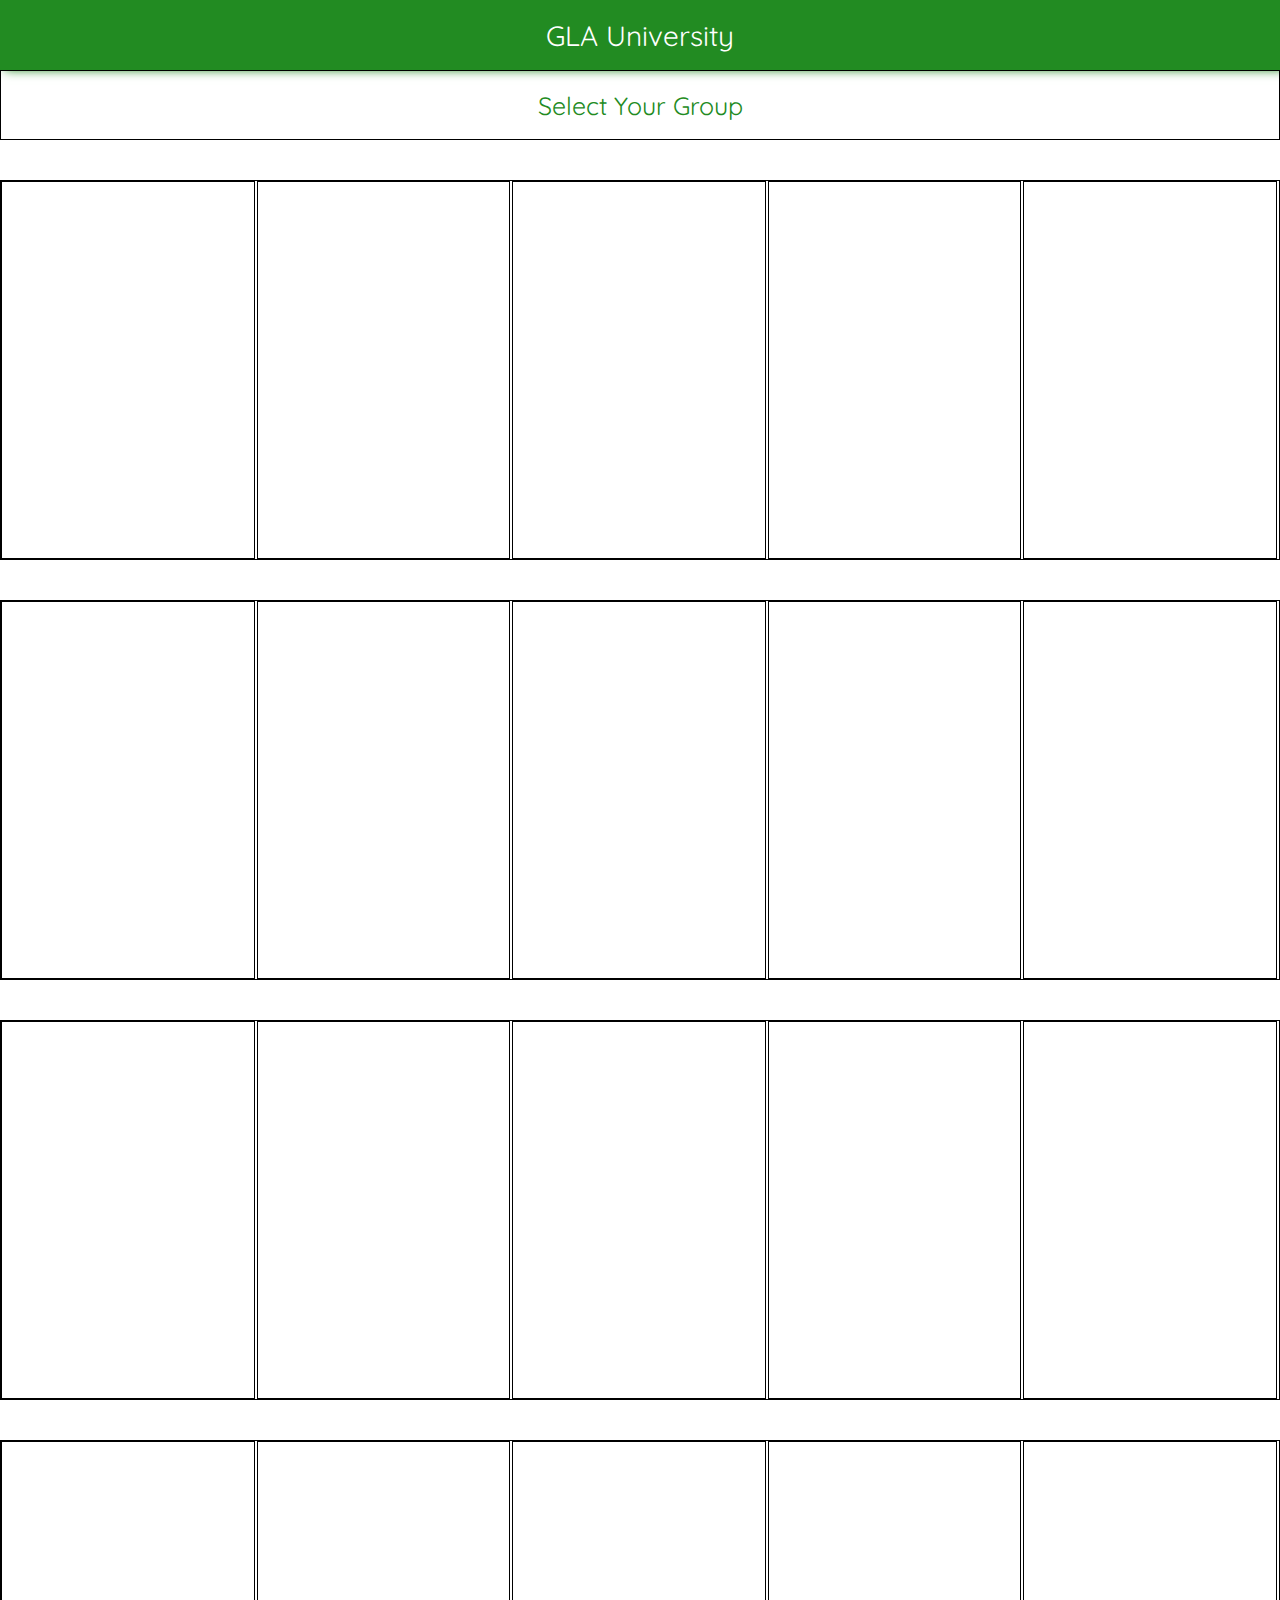
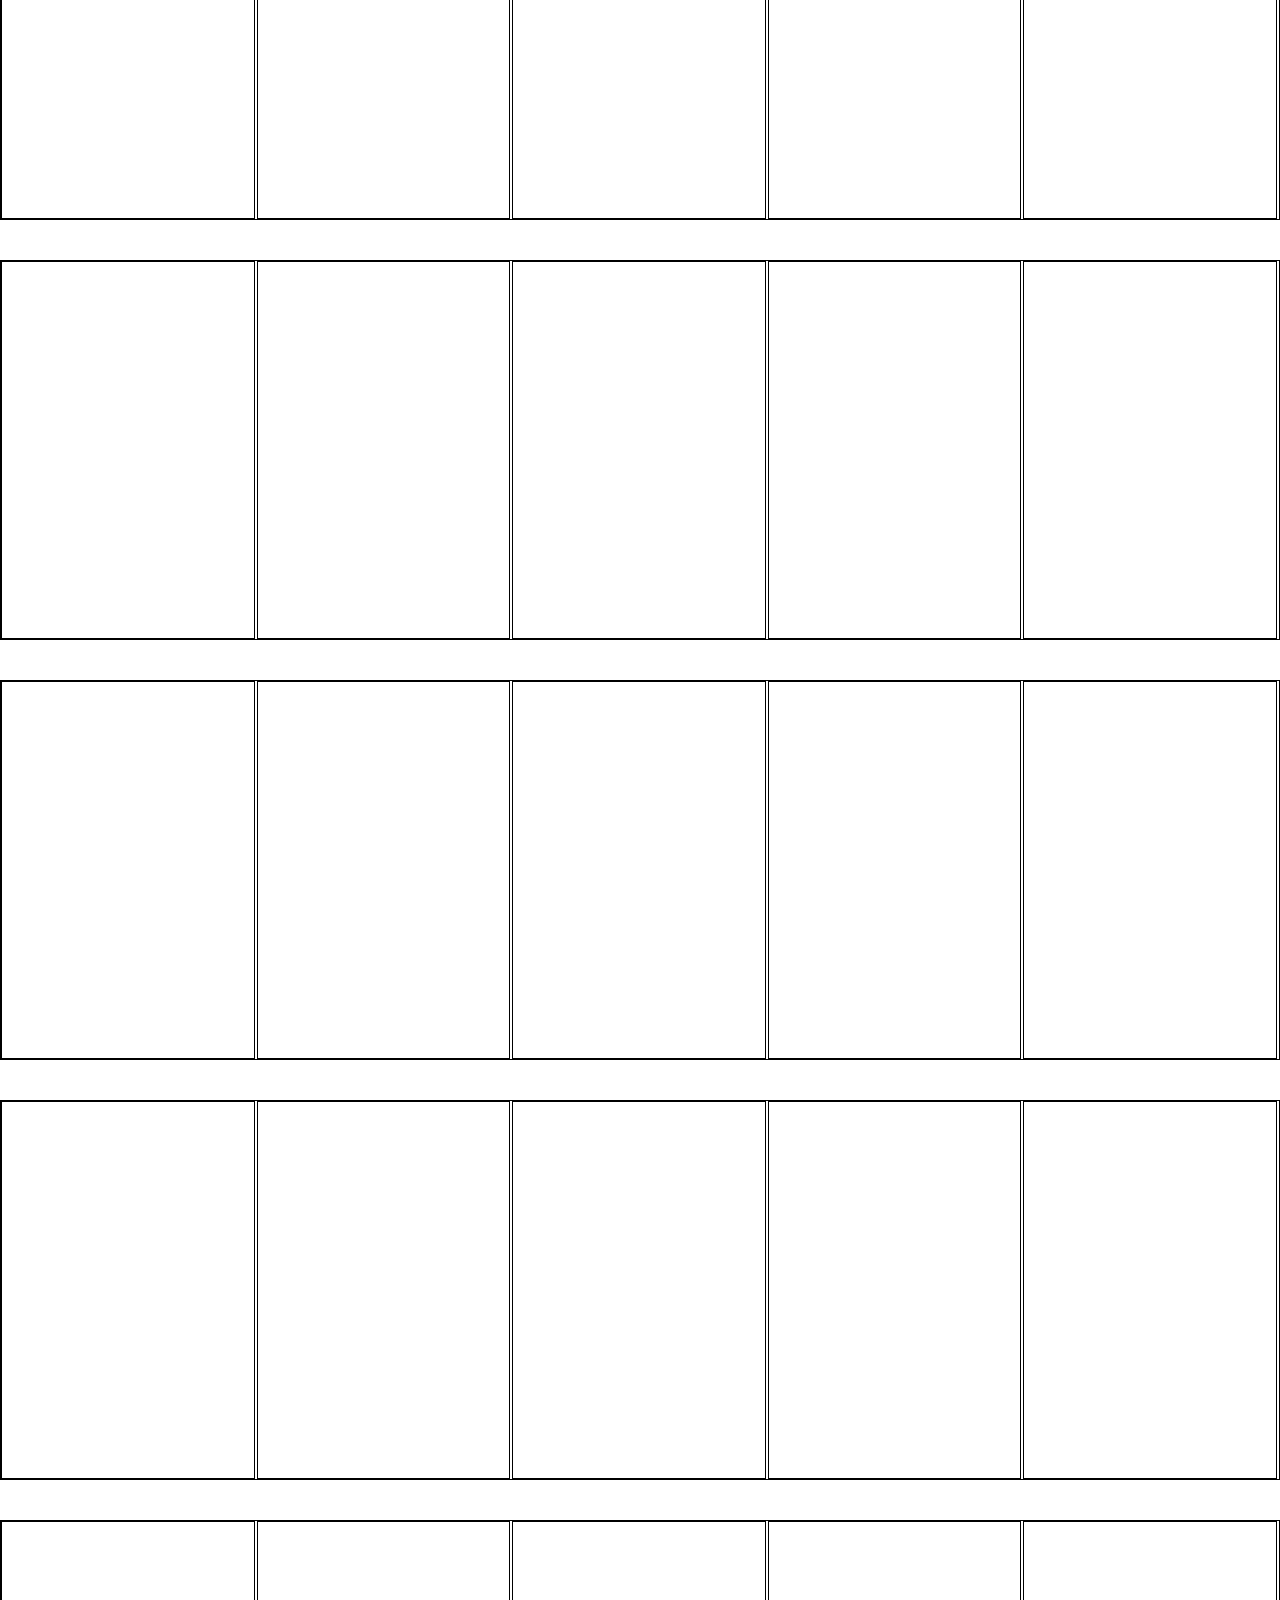
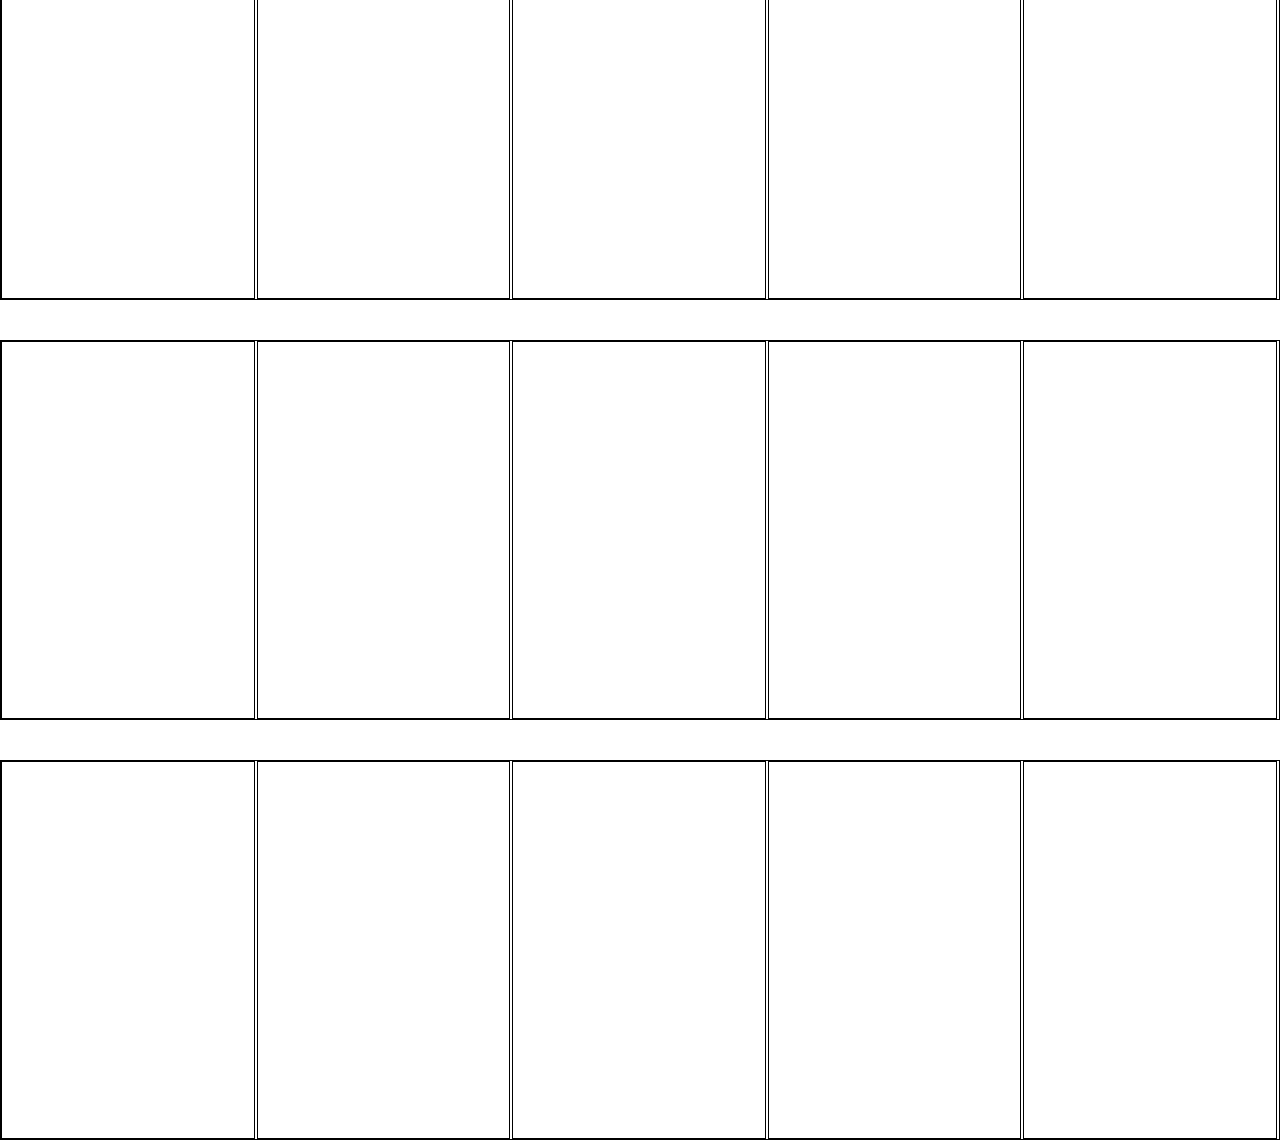
==== Pages/GroupData.html @ 1cf5370e "update" ====
<!DOCTYPE html>
<html lang="en">
<head>
    <meta charset="UTF-8">
    <meta http-equiv="X-UA-Compatible" content="IE=edge">
    <meta name="viewport" content="width=device-width, initial-scale=1.0">
    <title>Group Form</title>
    <link rel="stylesheet" href="../StyleSheet/group.css">
</head>
<body>
    <div class="container">
        <header>
            <p>GLA University</p>
        </header>
        <div class="titleContainer">
            <p>Select Your Group</p>
        </div>
        <main>
            <div class="card"></div>
            <div class="card"></div>
            <div class="card"></div>
            <div class="card"></div>
            <div class="card"></div>
        </main>
        <main>
            <div class="card"></div>
            <div class="card"></div>
            <div class="card"></div>
            <div class="card"></div>
            <div class="card"></div>
        </main>
        <main>
            <div class="card"></div>
            <div class="card"></div>
            <div class="card"></div>
            <div class="card"></div>
            <div class="card"></div>
        </main>
        <main>
            <div class="card"></div>
            <div class="card"></div>
            <div class="card"></div>
            <div class="card"></div>
            <div class="card"></div>
        </main>
        <main>
            <div class="card"></div>
            <div class="card"></div>
            <div class="card"></div>
            <div class="card"></div>
            <div class="card"></div>
        </main>
        <main>
            <div class="card"></div>
            <div class="card"></div>
            <div class="card"></div>
            <div class="card"></div>
            <div class="card"></div>
        </main>
        <main>
            <div class="card"></div>
            <div class="card"></div>
            <div class="card"></div>
            <div class="card"></div>
            <div class="card"></div>
        </main>
        <main>
            <div class="card"></div>
            <div class="card"></div>
            <div class="card"></div>
            <div class="card"></div>
            <div class="card"></div>
        </main>
        <main>
            <div class="card"></div>
            <div class="card"></div>
            <div class="card"></div>
            <div class="card"></div>
            <div class="card"></div>
        </main>
        <main>
            <div class="card"></div>
            <div class="card"></div>
            <div class="card"></div>
            <div class="card"></div>
            <div class="card"></div>
        </main>
        
    </div>
    
</body>
</html>
---- StyleSheet/group.css ----
@import url("https://fonts.googleapis.com/css2?family=Quicksand:wght@400;500&display=swap");
*{
    padding: 0px;
    margin: 0px;
    box-sizing: border-box;
    font-family: "Quicksand", sans-serif;
}
.container
{
    width: 100%;
    height: 100vh;
    /* border: 1px solid black; */
}
header
{
    display: flex;
    justify-content: center;
    align-items: center;
    width: 100%;
    height: 70px;
    background-color: forestgreen;
    box-shadow: 5px 0px 10px forestgreen;
}
header p
{
    font-size: 28px;
    color: white;
}
main
{
    margin-top: 40px;
    border: 1px solid black;
    width: 100%;
    height: 380px;
    /* background-image: url(../Images/lord-krishna.svg); */
    background-position:100px center;
    background-repeat: no-repeat;
    background-size: 30%;
    display: flex;
    justify-content: center;
    align-items: center;
    /* border: 1px solid black; */
}
.card
{
    margin-right: 2px;
    width: 270px;
    height: 100%;
    border: 1px solid black;
}
.titleContainer
{
    display: flex;
    justify-content: center;
    align-items: center;
    width: 100%;
    height: 70px;
    border: 1px solid black;
}
.titleContainer p
{
    font-size: 25px;
    color: forestgreen;
}
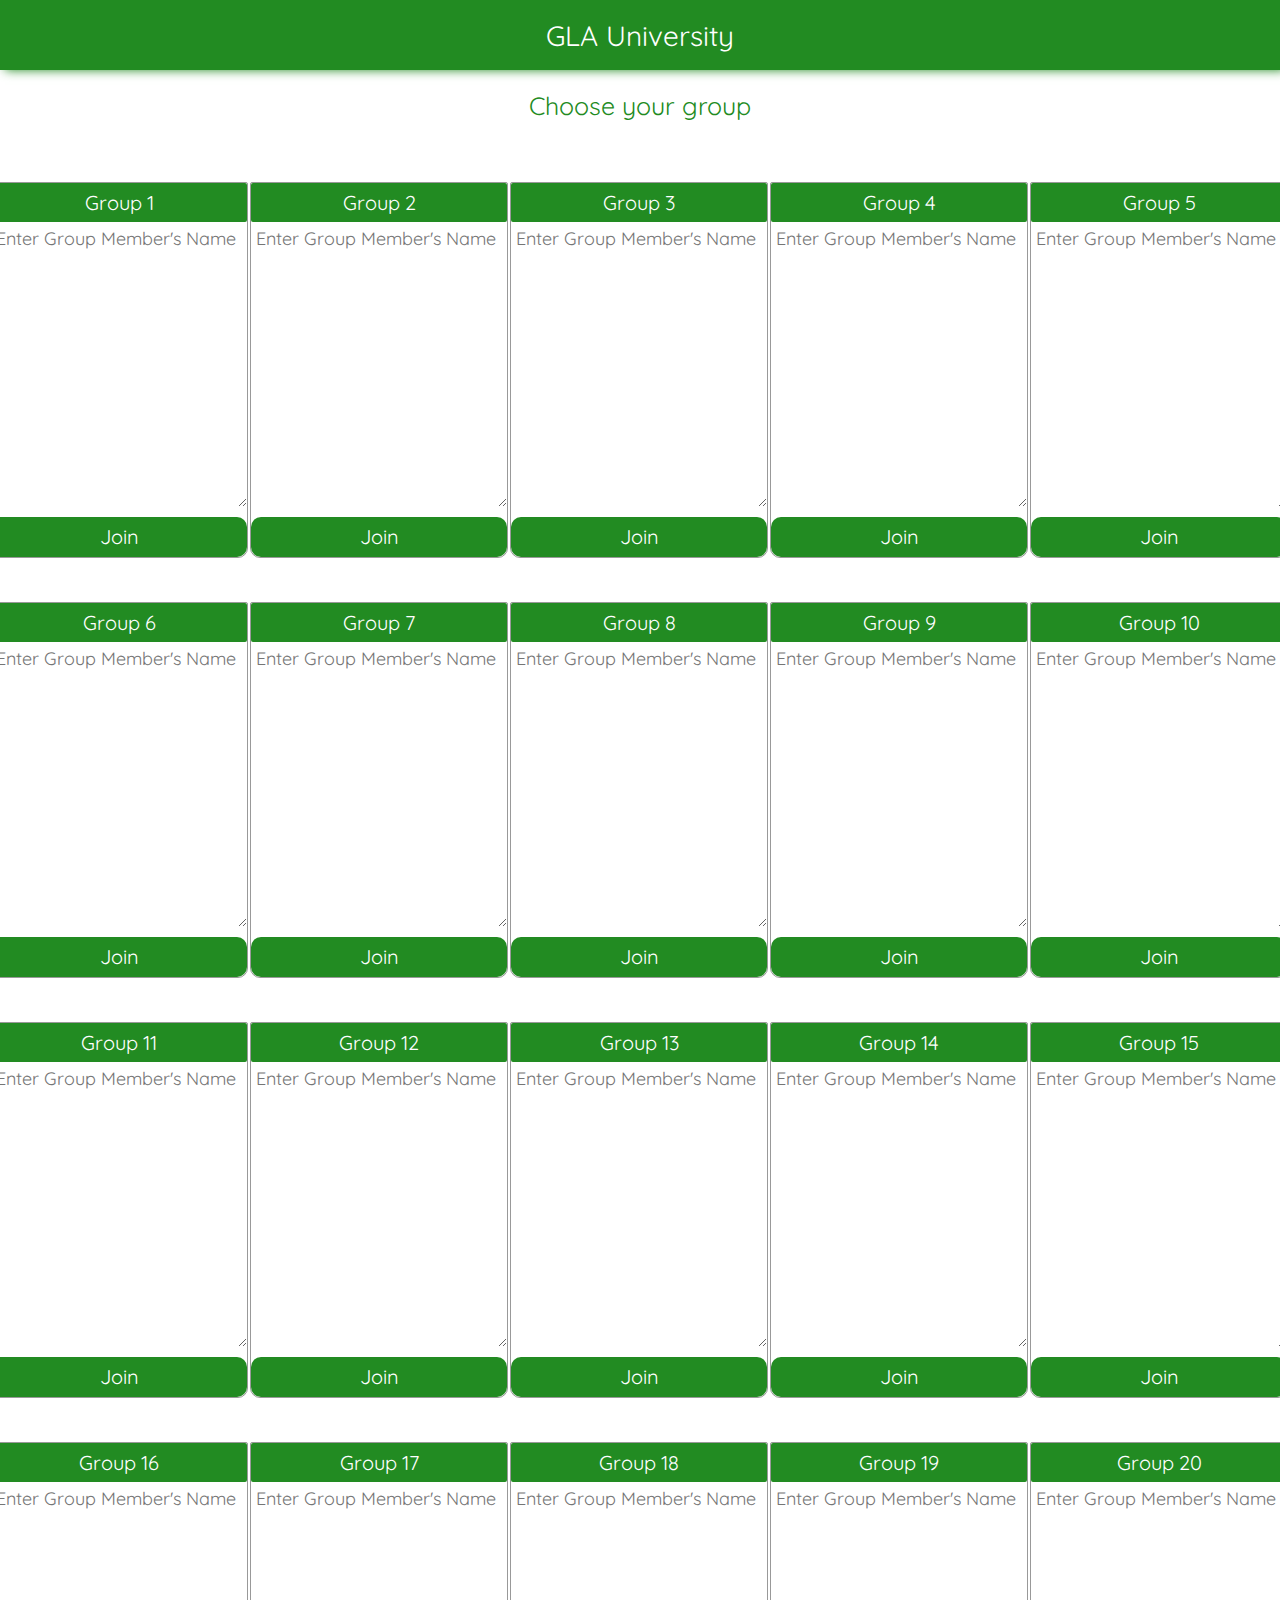
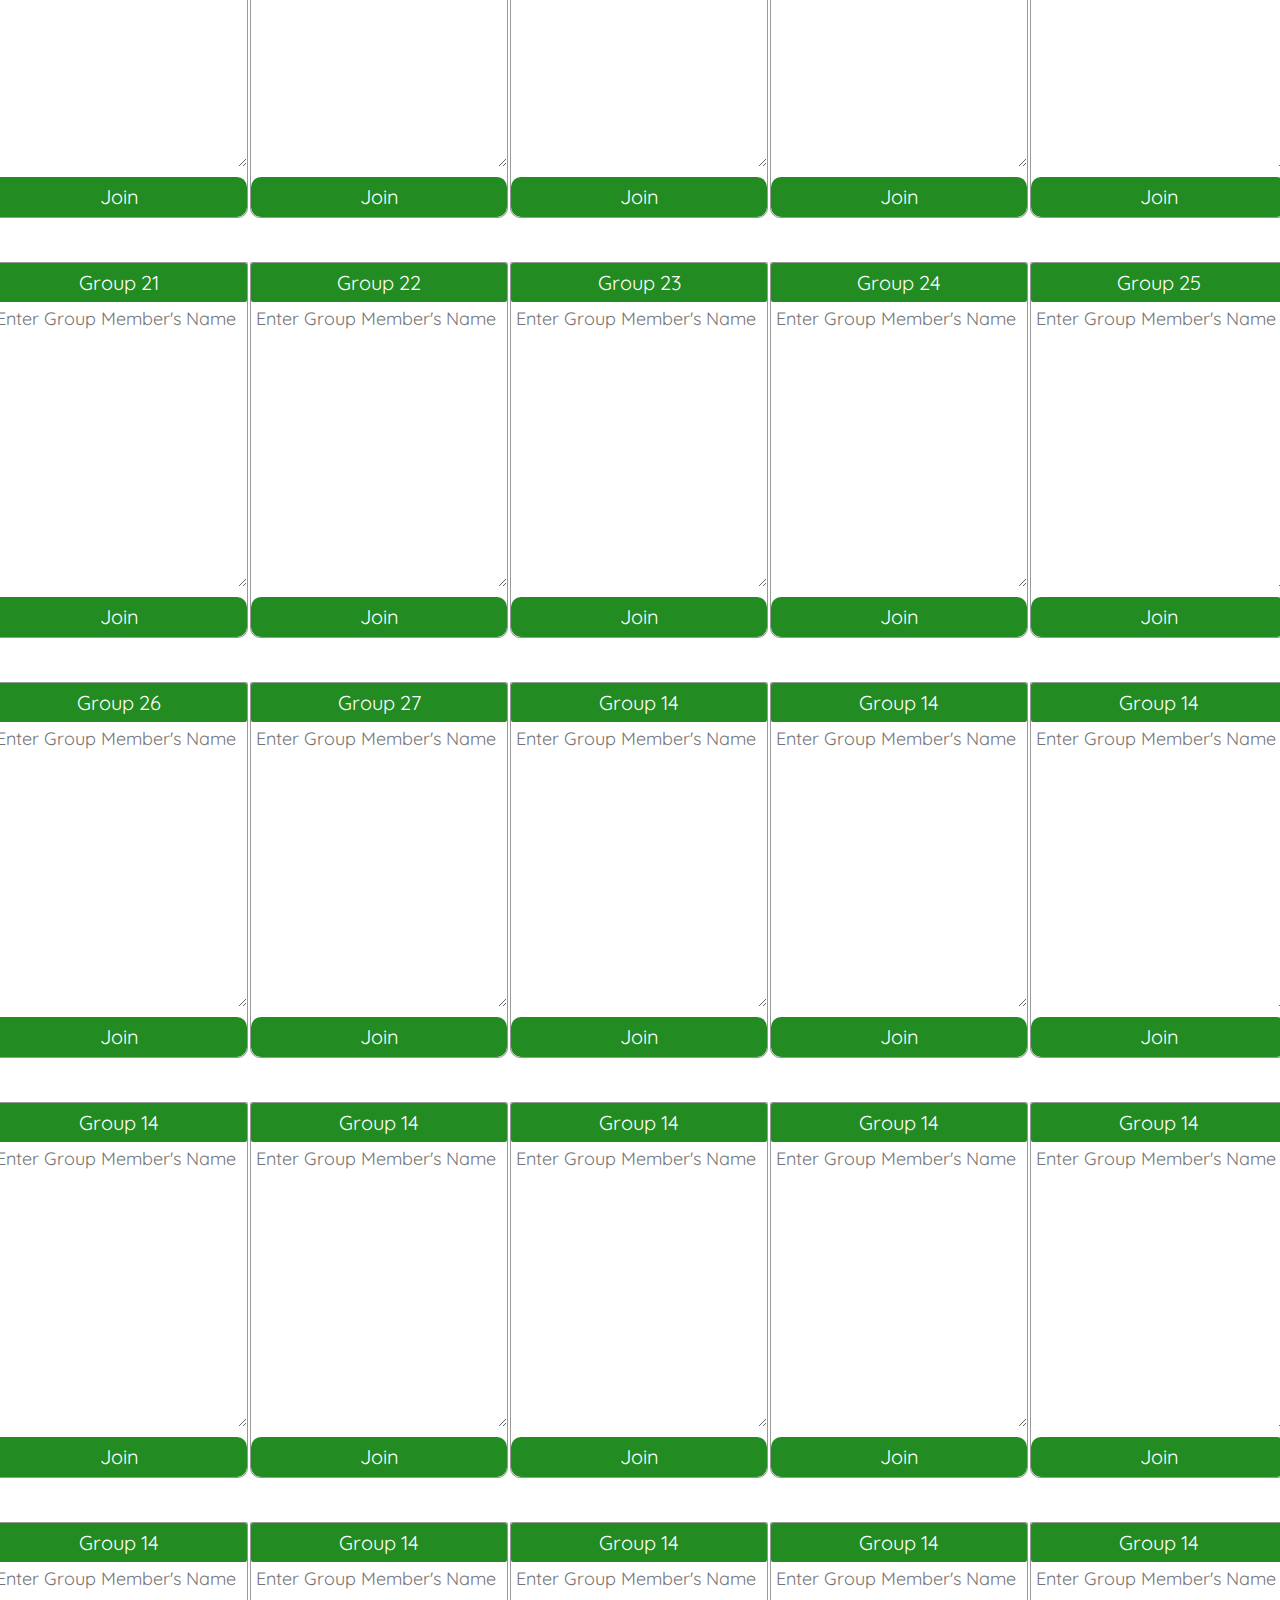
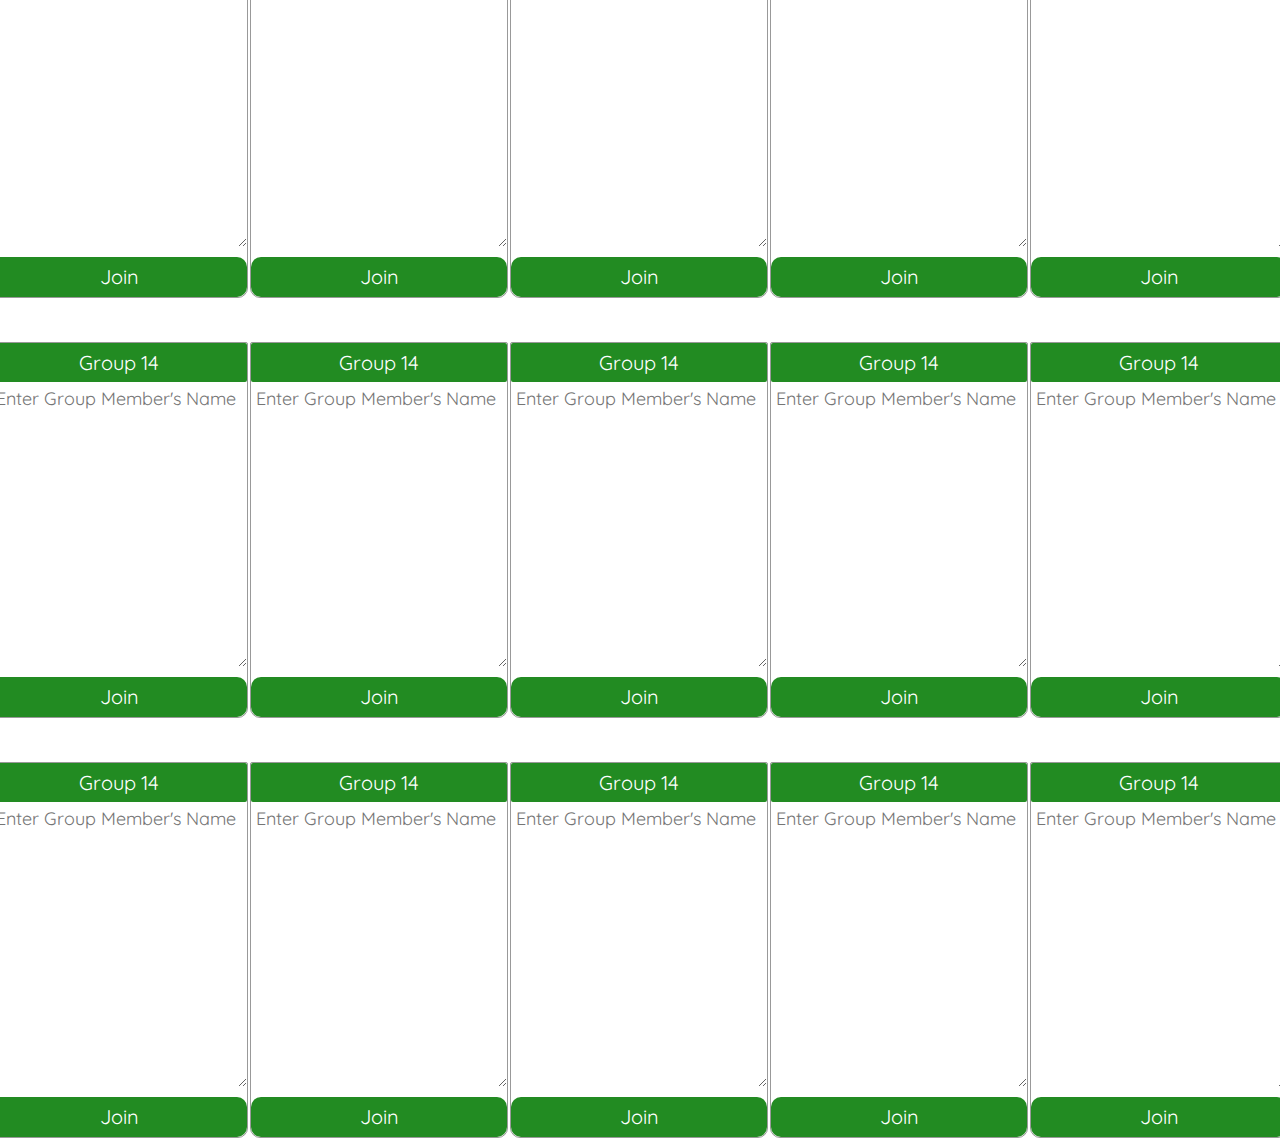
==== commit 37d259db: "update" ====
--- a/Pages/GroupData.html
+++ b/Pages/GroupData.html
@@ -13,77 +13,577 @@
             <p>GLA University</p>
         </header>
         <div class="titleContainer">
-            <p>Select Your Group</p>
+            <p>Choose your group</p>
         </div>
         <main>
-            <div class="card"></div>
-            <div class="card"></div>
-            <div class="card"></div>
-            <div class="card"></div>
-            <div class="card"></div>
-        </main>
-        <main>
-            <div class="card"></div>
-            <div class="card"></div>
-            <div class="card"></div>
-            <div class="card"></div>
-            <div class="card"></div>
-        </main>
-        <main>
-            <div class="card"></div>
-            <div class="card"></div>
-            <div class="card"></div>
-            <div class="card"></div>
-            <div class="card"></div>
-        </main>
-        <main>
-            <div class="card"></div>
-            <div class="card"></div>
-            <div class="card"></div>
-            <div class="card"></div>
-            <div class="card"></div>
-        </main>
-        <main>
-            <div class="card"></div>
-            <div class="card"></div>
-            <div class="card"></div>
-            <div class="card"></div>
-            <div class="card"></div>
-        </main>
-        <main>
-            <div class="card"></div>
-            <div class="card"></div>
-            <div class="card"></div>
-            <div class="card"></div>
-            <div class="card"></div>
-        </main>
-        <main>
-            <div class="card"></div>
-            <div class="card"></div>
-            <div class="card"></div>
-            <div class="card"></div>
-            <div class="card"></div>
-        </main>
-        <main>
-            <div class="card"></div>
-            <div class="card"></div>
-            <div class="card"></div>
-            <div class="card"></div>
-            <div class="card"></div>
-        </main>
-        <main>
-            <div class="card"></div>
-            <div class="card"></div>
-            <div class="card"></div>
-            <div class="card"></div>
-            <div class="card"></div>
-        </main>
-        <main>
-            <div class="card"></div>
-            <div class="card"></div>
-            <div class="card"></div>
-            <div class="card"></div>
-            <div class="card"></div>
+            <div class="card">
+                <div class="groupName">
+                    <p>Group 1</p>
+                </div>
+                <div class="nameContainer">
+                    <form action="">
+                        <textarea name="studentName1"  cols="21" rows="11" id="studentName1" placeholder="Enter Group Member's Name"></textarea>
+                        <label for="studentName1">Join</label>
+                    </form>
+                </div>
+            </div>
+            <div class="card">
+                <div class="groupName">
+                    <p>Group 2</p>
+                </div>
+                <div class="nameContainer">
+                    <form action="">
+                        <textarea name="studentName2"  cols="21" rows="11" id="studentName2" placeholder="Enter Group Member's Name"></textarea>
+                        <label for="studentName2">Join</label>
+                    </form>
+                </div>
+            </div>
+            <div class="card">
+                <div class="groupName">
+                    <p>Group 3</p>
+                </div>
+                <div class="nameContainer">
+                    <form action="">
+                        <textarea name="studentName3"  cols="21" rows="11" id="studentName3" placeholder="Enter Group Member's Name"></textarea>
+                        <label for="studentName3">Join</label>
+                    </form>
+                </div>
+            </div>
+            <div class="card">
+                <div class="groupName">
+                    <p>Group 4</p>
+                </div>
+                <div class="nameContainer">
+                    <form action="">
+                        <textarea name="studentName4"  cols="21" rows="11" id="studentName4" placeholder="Enter Group Member's Name"></textarea>
+                        <label for="studentName4">Join</label>
+                    </form>
+                </div>
+            </div>
+            <div class="card">
+                <div class="groupName">
+                    <p>Group 5</p>
+                </div>
+                <div class="nameContainer">
+                    <form action="">
+                        <textarea name="studentName5"  cols="21" rows="11" id="studentName5" placeholder="Enter Group Member's Name"></textarea>
+                        <label for="studentName5">Join</label>
+                    </form>
+                </div>
+            </div>
+        </main>
+        <main>
+            <div class="card">
+                <div class="groupName">
+                    <p>Group 6</p>
+                </div>
+                <div class="nameContainer">
+                    <form action="">
+                        <textarea name="studentName6"  cols="21" rows="11" id="studentName6" placeholder="Enter Group Member's Name"></textarea>
+                        <label for="studentName6">Join</label>
+                    </form>
+                </div>
+            </div>
+            <div class="card">
+                <div class="groupName">
+                    <p>Group 7</p>
+                </div>
+                <div class="nameContainer">
+                    <form action="">
+                        <textarea name="studentName7"  cols="21" rows="11" id="studentName7" placeholder="Enter Group Member's Name"></textarea>
+                        <label for="studentName7">Join</label>
+                    </form>
+                </div>
+            </div>
+            <div class="card">
+                <div class="groupName">
+                    <p>Group 8</p>
+                </div>
+                <div class="nameContainer">
+                    <form action="">
+                        <textarea name="studentName8"  cols="21" rows="11" id="studentName8" placeholder="Enter Group Member's Name"></textarea>
+                        <label for="studentName8">Join</label>
+                    </form>
+                </div>
+            </div>
+            <div class="card">
+                <div class="groupName">
+                    <p>Group 9</p>
+                </div>
+                <div class="nameContainer">
+                    <form action="">
+                        <textarea name="studentName9"  cols="21" rows="11" id="studentName9" placeholder="Enter Group Member's Name"></textarea>
+                        <label for="studentName9">Join</label>
+                    </form>
+                </div>
+            </div>
+            <div class="card">
+                <div class="groupName">
+                    <p>Group 10</p>
+                </div>
+                <div class="nameContainer">
+                    <form action="">
+                        <textarea name="studentName10"  cols="21" rows="11" id="studentName10" placeholder="Enter Group Member's Name"></textarea>
+                        <label for="studentName10">Join</label>
+                    </form>
+                </div>
+            </div>
+        </main>
+        <main>
+            <div class="card">
+                <div class="groupName">
+                    <p>Group 11</p>
+                </div>
+                <div class="nameContainer">
+                    <form action="">
+                        <textarea name="studentName11"  cols="21" rows="11" id="studentName11" placeholder="Enter Group Member's Name"></textarea>
+                        <label for="studentName11">Join</label>
+                    </form>
+                </div>
+            </div>
+            <div class="card">
+                <div class="groupName">
+                    <p>Group 12</p>
+                </div>
+                <div class="nameContainer">
+                    <form action="">
+                        <textarea name="studentName12"  cols="21" rows="11" id="studentName12" placeholder="Enter Group Member's Name"></textarea>
+                        <label for="studentName12">Join</label>
+                    </form>
+                </div>
+            </div>
+            <div class="card">
+                <div class="groupName">
+                    <p>Group 13</p>
+                </div>
+                <div class="nameContainer">
+                    <form action="">
+                        <textarea name="studentName13"  cols="21" rows="11" id="studentName13" placeholder="Enter Group Member's Name"></textarea>
+                        <label for="studentName13">Join</label>
+                    </form>
+                </div>
+            </div>
+            <div class="card">
+                <div class="groupName">
+                    <p>Group 14</p>
+                </div>
+                <div class="nameContainer">
+                    <form action="">
+                        <textarea name="studentName14"  cols="21" rows="11" id="studentName14" placeholder="Enter Group Member's Name"></textarea>
+                        <label for="studentName14">Join</label>
+                    </form>
+                </div>
+            </div>
+            <div class="card">
+                <div class="groupName">
+                    <p>Group 15</p>
+                </div>
+                <div class="nameContainer">
+                    <form action="">
+                        <textarea name="studentName15"  cols="21" rows="11" id="studentName15" placeholder="Enter Group Member's Name"></textarea>
+                        <label for="studentName15">Join</label>
+                    </form>
+                </div>
+            </div>
+        </main>
+        <main>
+            <div class="card">
+                <div class="groupName">
+                    <p>Group 16</p>
+                </div>
+                <div class="nameContainer">
+                    <form action="">
+                        <textarea name="studentName16"  cols="21" rows="11" id="studentName16" placeholder="Enter Group Member's Name"></textarea>
+                        <label for="studentName16">Join</label>
+                    </form>
+                </div>
+            </div>
+            <div class="card">
+                <div class="groupName">
+                    <p>Group 17</p>
+                </div>
+                <div class="nameContainer">
+                    <form action="">
+                        <textarea name="studentName17"  cols="21" rows="11" id="studentName17" placeholder="Enter Group Member's Name"></textarea>
+                        <label for="studentName17">Join</label>
+                    </form>
+                </div>
+            </div>
+            <div class="card">
+                <div class="groupName">
+                    <p>Group 18</p>
+                </div>
+                <div class="nameContainer">
+                    <form action="">
+                        <textarea name="studentName18"  cols="21" rows="11" id="studentName18" placeholder="Enter Group Member's Name"></textarea>
+                        <label for="studentName18">Join</label>
+                    </form>
+                </div>
+            </div>
+            <div class="card">
+                <div class="groupName">
+                    <p>Group 19</p>
+                </div>
+                <div class="nameContainer">
+                    <form action="">
+                        <textarea name="studentName19"  cols="21" rows="11" id="studentName19" placeholder="Enter Group Member's Name"></textarea>
+                        <label for="studentName19">Join</label>
+                    </form>
+                </div>
+            </div>
+            <div class="card">
+                <div class="groupName">
+                    <p>Group 20</p>
+                </div>
+                <div class="nameContainer">
+                    <form action="">
+                        <textarea name="studentName20"  cols="21" rows="11" id="studentName20" placeholder="Enter Group Member's Name"></textarea>
+                        <label for="studentName20">Join</label>
+                    </form>
+                </div>
+            </div>
+        </main>
+        <main>
+            <div class="card">
+                <div class="groupName">
+                    <p>Group 21</p>
+                </div>
+                <div class="nameContainer">
+                    <form action="">
+                        <textarea name="studentName21"  cols="21" rows="11" id="studentName21" placeholder="Enter Group Member's Name"></textarea>
+                        <label for="studentName21">Join</label>
+                    </form>
+                </div>
+            </div>
+            <div class="card">
+                <div class="groupName">
+                    <p>Group 22</p>
+                </div>
+                <div class="nameContainer">
+                    <form action="">
+                        <textarea name="studentName22"  cols="21" rows="11" id="studentName22" placeholder="Enter Group Member's Name"></textarea>
+                        <label for="studentName22">Join</label>
+                    </form>
+                </div>
+            </div>
+            <div class="card">
+                <div class="groupName">
+                    <p>Group 23</p>
+                </div>
+                <div class="nameContainer">
+                    <form action="">
+                        <textarea name="studentName23"  cols="21" rows="11" id="studentName23" placeholder="Enter Group Member's Name"></textarea>
+                        <label for="studentName23">Join</label>
+                    </form>
+                </div>
+            </div>
+            <div class="card">
+                <div class="groupName">
+                    <p>Group 24</p>
+                </div>
+                <div class="nameContainer">
+                    <form action="">
+                        <textarea name="studentName24"  cols="21" rows="11" id="studentName24" placeholder="Enter Group Member's Name"></textarea>
+                        <label for="studentName24">Join</label>
+                    </form>
+                </div>
+            </div>
+            <div class="card">
+                <div class="groupName">
+                    <p>Group 25</p>
+                </div>
+                <div class="nameContainer">
+                    <form action="">
+                        <textarea name="studentName25"  cols="21" rows="11" id="studentName25" placeholder="Enter Group Member's Name"></textarea>
+                        <label for="studentName25">Join</label>
+                    </form>
+                </div>
+            </div>
+        </main>
+        <main>
+            <div class="card">
+                <div class="groupName">
+                    <p>Group 26</p>
+                </div>
+                <div class="nameContainer">
+                    <form action="">
+                        <textarea name="studentName26"  cols="21" rows="11" id="studentName26" placeholder="Enter Group Member's Name"></textarea>
+                        <label for="studentName26">Join</label>
+                    </form>
+                </div>
+            </div>
+            <div class="card">
+                <div class="groupName">
+                    <p>Group 27</p>
+                </div>
+                <div class="nameContainer">
+                    <form action="">
+                        <textarea name="studentName27"  cols="21" rows="11" id="studentName27" placeholder="Enter Group Member's Name"></textarea>
+                        <label for="studentName27">Join</label>
+                    </form>
+                </div>
+            </div>
+            <div class="card">
+                <div class="groupName">
+                    <p>Group 14</p>
+                </div>
+                <div class="nameContainer">
+                    <form action="">
+                        <textarea name="studentName14"  cols="21" rows="11" id="studentName14" placeholder="Enter Group Member's Name"></textarea>
+                        <label for="studentName14">Join</label>
+                    </form>
+                </div>
+            </div>
+            <div class="card">
+                <div class="groupName">
+                    <p>Group 14</p>
+                </div>
+                <div class="nameContainer">
+                    <form action="">
+                        <textarea name="studentName14"  cols="21" rows="11" id="studentName14" placeholder="Enter Group Member's Name"></textarea>
+                        <label for="studentName14">Join</label>
+                    </form>
+                </div>
+            </div>
+            <div class="card">
+                <div class="groupName">
+                    <p>Group 14</p>
+                </div>
+                <div class="nameContainer">
+                    <form action="">
+                        <textarea name="studentName14"  cols="21" rows="11" id="studentName14" placeholder="Enter Group Member's Name"></textarea>
+                        <label for="studentName14">Join</label>
+                    </form>
+                </div>
+            </div>
+        </main>
+        <main>
+            <div class="card">
+                <div class="groupName">
+                    <p>Group 14</p>
+                </div>
+                <div class="nameContainer">
+                    <form action="">
+                        <textarea name="studentName14"  cols="21" rows="11" id="studentName14" placeholder="Enter Group Member's Name"></textarea>
+                        <label for="studentName14">Join</label>
+                    </form>
+                </div>
+            </div>
+            <div class="card">
+                <div class="groupName">
+                    <p>Group 14</p>
+                </div>
+                <div class="nameContainer">
+                    <form action="">
+                        <textarea name="studentName14"  cols="21" rows="11" id="studentName14" placeholder="Enter Group Member's Name"></textarea>
+                        <label for="studentName14">Join</label>
+                    </form>
+                </div>
+            </div>
+            <div class="card">
+                <div class="groupName">
+                    <p>Group 14</p>
+                </div>
+                <div class="nameContainer">
+                    <form action="">
+                        <textarea name="studentName14"  cols="21" rows="11" id="studentName14" placeholder="Enter Group Member's Name"></textarea>
+                        <label for="studentName14">Join</label>
+                    </form>
+                </div>
+            </div>
+            <div class="card">
+                <div class="groupName">
+                    <p>Group 14</p>
+                </div>
+                <div class="nameContainer">
+                    <form action="">
+                        <textarea name="studentName14"  cols="21" rows="11" id="studentName14" placeholder="Enter Group Member's Name"></textarea>
+                        <label for="studentName14">Join</label>
+                    </form>
+                </div>
+            </div>
+            <div class="card">
+                <div class="groupName">
+                    <p>Group 14</p>
+                </div>
+                <div class="nameContainer">
+                    <form action="">
+                        <textarea name="studentName14"  cols="21" rows="11" id="studentName14" placeholder="Enter Group Member's Name"></textarea>
+                        <label for="studentName14">Join</label>
+                    </form>
+                </div>
+            </div>
+        </main>
+        <main>
+            <div class="card">
+                <div class="groupName">
+                    <p>Group 14</p>
+                </div>
+                <div class="nameContainer">
+                    <form action="">
+                        <textarea name="studentName14"  cols="21" rows="11" id="studentName14" placeholder="Enter Group Member's Name"></textarea>
+                        <label for="studentName14">Join</label>
+                    </form>
+                </div>
+            </div>
+            <div class="card">
+                <div class="groupName">
+                    <p>Group 14</p>
+                </div>
+                <div class="nameContainer">
+                    <form action="">
+                        <textarea name="studentName14"  cols="21" rows="11" id="studentName14" placeholder="Enter Group Member's Name"></textarea>
+                        <label for="studentName14">Join</label>
+                    </form>
+                </div>
+            </div>
+            <div class="card">
+                <div class="groupName">
+                    <p>Group 14</p>
+                </div>
+                <div class="nameContainer">
+                    <form action="">
+                        <textarea name="studentName14"  cols="21" rows="11" id="studentName14" placeholder="Enter Group Member's Name"></textarea>
+                        <label for="studentName14">Join</label>
+                    </form>
+                </div>
+            </div>
+            <div class="card">
+                <div class="groupName">
+                    <p>Group 14</p>
+                </div>
+                <div class="nameContainer">
+                    <form action="">
+                        <textarea name="studentName14"  cols="21" rows="11" id="studentName14" placeholder="Enter Group Member's Name"></textarea>
+                        <label for="studentName14">Join</label>
+                    </form>
+                </div>
+            </div>
+            <div class="card">
+                <div class="groupName">
+                    <p>Group 14</p>
+                </div>
+                <div class="nameContainer">
+                    <form action="">
+                        <textarea name="studentName14"  cols="21" rows="11" id="studentName14" placeholder="Enter Group Member's Name"></textarea>
+                        <label for="studentName14">Join</label>
+                    </form>
+                </div>
+            </div>
+        </main>
+        <main>
+            <div class="card">
+                <div class="groupName">
+                    <p>Group 14</p>
+                </div>
+                <div class="nameContainer">
+                    <form action="">
+                        <textarea name="studentName14"  cols="21" rows="11" id="studentName14" placeholder="Enter Group Member's Name"></textarea>
+                        <label for="studentName14">Join</label>
+                    </form>
+                </div>
+            </div>
+            <div class="card">
+                <div class="groupName">
+                    <p>Group 14</p>
+                </div>
+                <div class="nameContainer">
+                    <form action="">
+                        <textarea name="studentName14"  cols="21" rows="11" id="studentName14" placeholder="Enter Group Member's Name"></textarea>
+                        <label for="studentName14">Join</label>
+                    </form>
+                </div>
+            </div>
+            <div class="card">
+                <div class="groupName">
+                    <p>Group 14</p>
+                </div>
+                <div class="nameContainer">
+                    <form action="">
+                        <textarea name="studentName14"  cols="21" rows="11" id="studentName14" placeholder="Enter Group Member's Name"></textarea>
+                        <label for="studentName14">Join</label>
+                    </form>
+                </div>
+            </div>
+            <div class="card">
+                <div class="groupName">
+                    <p>Group 14</p>
+                </div>
+                <div class="nameContainer">
+                    <form action="">
+                        <textarea name="studentName14"  cols="21" rows="11" id="studentName14" placeholder="Enter Group Member's Name"></textarea>
+                        <label for="studentName14">Join</label>
+                    </form>
+                </div>
+            </div>
+            <div class="card">
+                <div class="groupName">
+                    <p>Group 14</p>
+                </div>
+                <div class="nameContainer">
+                    <form action="">
+                        <textarea name="studentName14"  cols="21" rows="11" id="studentName14" placeholder="Enter Group Member's Name"></textarea>
+                        <label for="studentName14">Join</label>
+                    </form>
+                </div>
+            </div>
+        </main>
+        <main>
+            <div class="card">
+                <div class="groupName">
+                    <p>Group 14</p>
+                </div>
+                <div class="nameContainer">
+                    <form action="">
+                        <textarea name="studentName14"  cols="21" rows="11" id="studentName14" placeholder="Enter Group Member's Name"></textarea>
+                        <label for="studentName14">Join</label>
+                    </form>
+                </div>
+            </div>
+            <div class="card">
+                <div class="groupName">
+                    <p>Group 14</p>
+                </div>
+                <div class="nameContainer">
+                    <form action="">
+                        <textarea name="studentName14"  cols="21" rows="11" id="studentName14" placeholder="Enter Group Member's Name"></textarea>
+                        <label for="studentName14">Join</label>
+                    </form>
+                </div>
+            </div>
+            <div class="card">
+                <div class="groupName">
+                    <p>Group 14</p>
+                </div>
+                <div class="nameContainer">
+                    <form action="">
+                        <textarea name="studentName14"  cols="21" rows="11" id="studentName14" placeholder="Enter Group Member's Name"></textarea>
+                        <label for="studentName14">Join</label>
+                    </form>
+                </div>
+            </div>
+            <div class="card">
+                <div class="groupName">
+                    <p>Group 14</p>
+                </div>
+                <div class="nameContainer">
+                    <form action="">
+                        <textarea name="studentName14"  cols="21" rows="11" id="studentName14" placeholder="Enter Group Member's Name"></textarea>
+                        <label for="studentName14">Join</label>
+                    </form>
+                </div>
+            </div>
+            <div class="card">
+                <div class="groupName">
+                    <p>Group 14</p>
+                </div>
+                <div class="nameContainer">
+                    <form action="">
+                        <textarea name="studentName14"  cols="21" rows="11" id="studentName14" placeholder="Enter Group Member's Name"></textarea>
+                        <label for="studentName14">Join</label>
+                    </form>
+                </div>
+            </div>
         </main>
         
     </div>
--- a/StyleSheet/group.css
+++ b/StyleSheet/group.css
@@ -29,7 +29,7 @@
 main
 {
     margin-top: 40px;
-    border: 1px solid black;
+    /* border: 1px solid black; */
     width: 100%;
     height: 380px;
     /* background-image: url(../Images/lord-krishna.svg); */
@@ -43,10 +43,14 @@
 }
 .card
 {
+    border-top-left-radius: 2px;
+    border-top-right-radius: 2px;
     margin-right: 2px;
     width: 270px;
-    height: 100%;
-    border: 1px solid black;
+    height: 99%;
+    border: 1px solid rgba(0, 0, 0, 0.4);
+    border-bottom-right-radius: 10px;
+    border-bottom-left-radius: 10px;
 }
 .titleContainer
 {
@@ -55,10 +59,51 @@
     align-items: center;
     width: 100%;
     height: 70px;
-    border: 1px solid black;
+    /* border: 1px solid rgb(80, 78, 78); */
 }
 .titleContainer p
 {
     font-size: 25px;
     color: forestgreen;
+}
+.groupName
+{
+    border-radius: 2px;
+    color: white;
+    background-color: forestgreen;
+    font-size: 20px;
+    display: flex;
+    justify-content: center;
+    align-items: center;
+    width: 100%;
+    height: 39px;
+    /* border: 1px solid black; */
+}
+textarea
+{
+    padding: 5px;
+    display: block;
+    margin: auto;
+    font-size: 20px;
+    color: forestgreen;
+    outline: none;
+    border: none;
+}
+label
+{
+    border-radius: 10px;
+    margin-top: 10px;
+    display: block;
+    text-align: center;
+    width: 100%;
+    height: 40px;
+    line-height: 40px;
+    font-size: 20px;
+    cursor: pointer;
+    background-color: forestgreen;
+    color: white;
+}
+::placeholder
+{
+    font-size: 18px;
 }